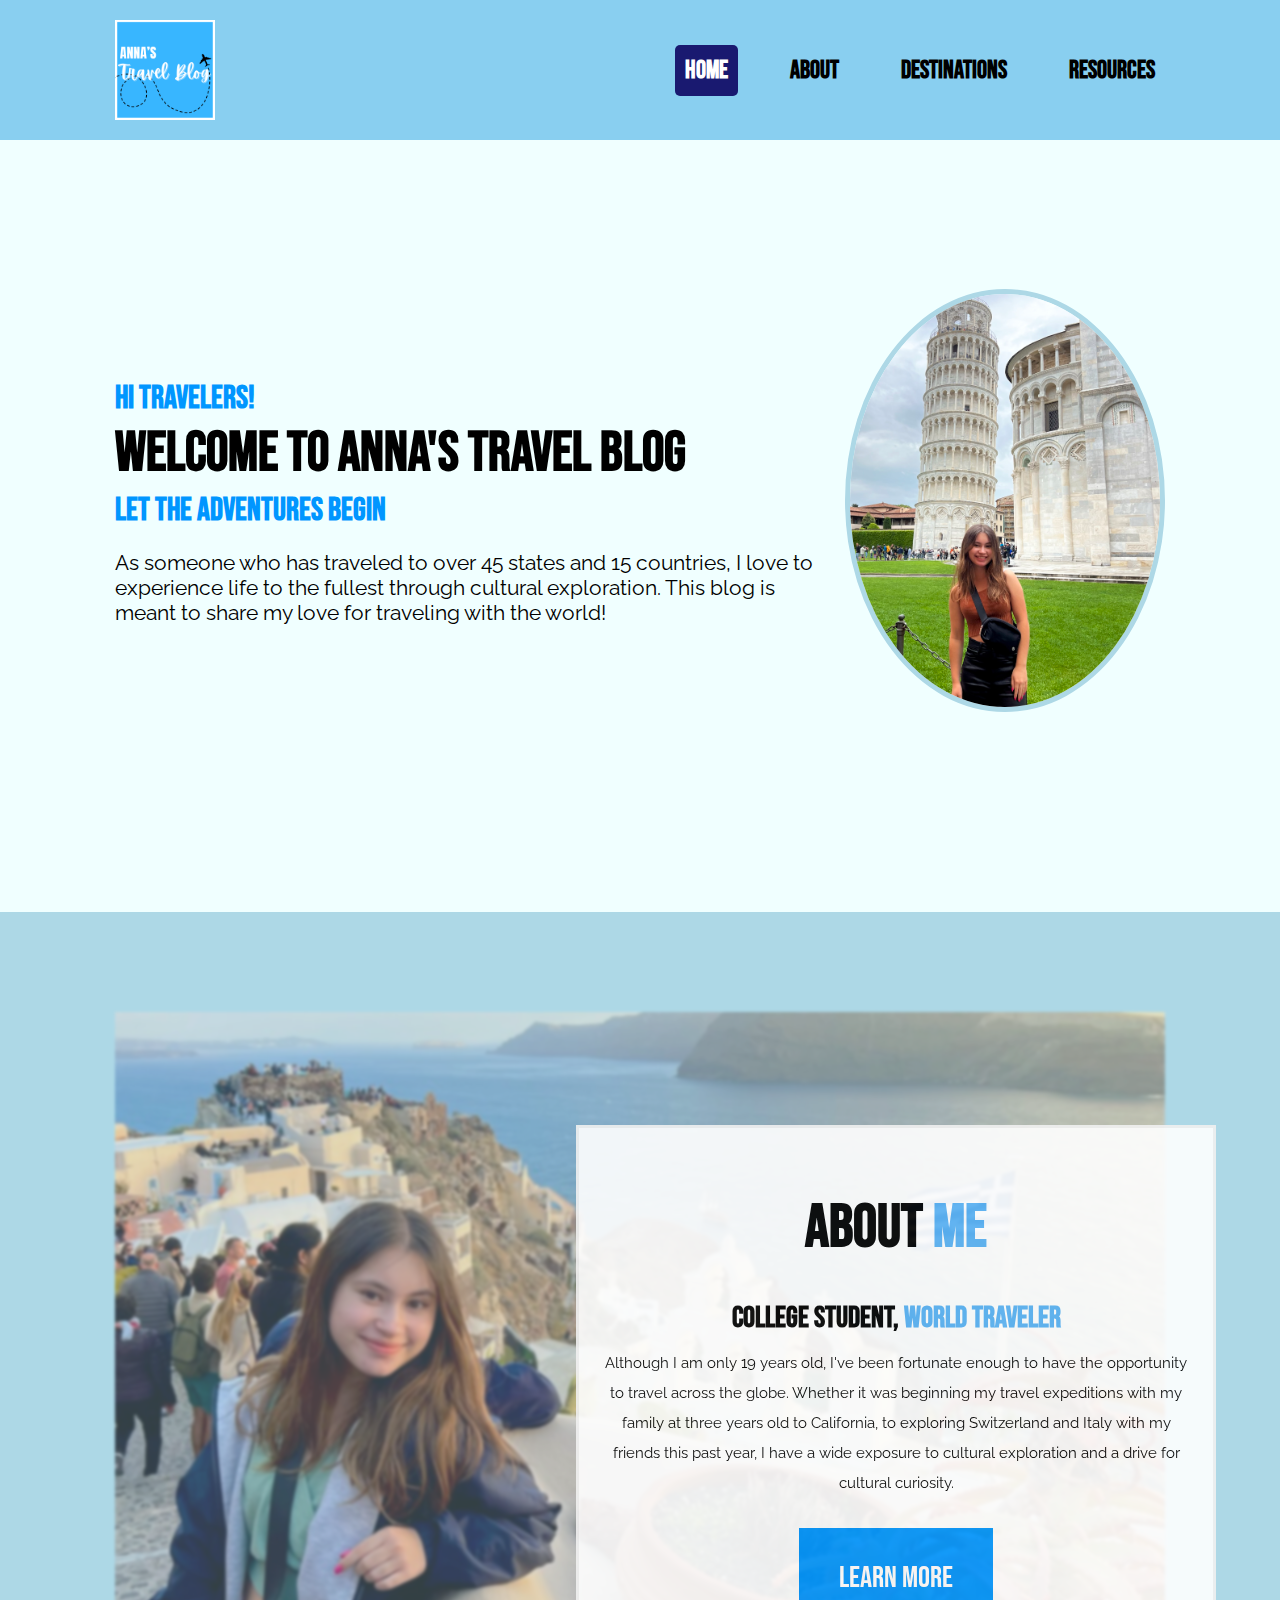
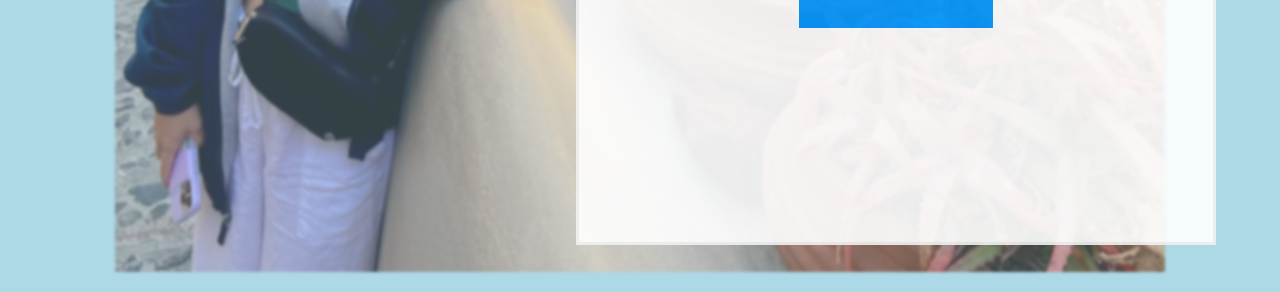
==== Index.html @ c35e8458 "Add files via upload" ====
<!DOCTYPE html>
<html lang="en">
<head>
    <meta charset="UTF-8">
    <meta name="viewport" content="width=device-width, initial-scale=1.0">
    <!-- <link rel="stylesheet" type="text/css" href="css/html5reset.css"> -->
    <link rel="stylesheet" href="css/style.css">
    <link rel="preconnect" href="https://fonts.googleapis.com">
    <link rel="preconnect" href="https://fonts.gstatic.com" crossorigin>
    <link href="https://fonts.googleapis.com/css2?family=Bebas+Neue&display=swap" rel="stylesheet">
    <link rel="preconnect" href="https://fonts.googleapis.com">
    <link rel="preconnect" href="https://fonts.gstatic.com" crossorigin>
    <link href="https://fonts.googleapis.com/css2?family=Bebas+Neue&family=Raleway:ital,wght@0,100..900;1,100..900&display=swap" rel="stylesheet">
    <title>Anna's Travel Blog</title>
</head>
<body>
    <a href = "#main" class="skip-link">Skip to Main Content</a>
    <header class="header">
        <img src="images/logo.png" width="100" alt="Anna's Travel Blog Logo in Light Blue">
        <nav class="navbar">
            <a href="index.html" class="active">Home</a>
            <a href="About.html">About</a>
            <a href="Destinations.html">Destinations</a>
            <a href="Resources.html">Resources</a>
        </nav>
    </header>

    <section class="home" id="home">
        <div class="home-content">
            <h3>Hi Travelers!</h3>
            <h1>Welcome to Anna's Travel Blog</h1>
            <h3>Let the Adventures Begin</h3>
            <p>As someone who has traveled to over 45 states and 15 countries, I love to experience life to the fullest through cultural exploration. This blog is meant to share my love for traveling with the world!</p>
        </div>
        <div class="home-img">
            <img src="images/profilepic.jpeg" alt="Anna standing next to Leaning Tower of Pisa">
        </div>
    </section>
    <section class="about" id="about">
        <div class="about-img-container">
            <img src="images/profilepic2.jpeg" alt="Anna in a pink dress posing in front of Santorini landscape">
        </div>
        <div class="about-content-overlay">
            <h1 class="heading">ABOUT <span> Me</span></h1>
            <h2>College Student, <span>World Traveler</span></h2>
            <p>Although I am only 19 years old, I've been fortunate enough to have the opportunity to travel across the globe. Whether it was beginning my travel expeditions with my family at three years old to California, to exploring Switzerland and Italy with my friends this past year, I have a wide exposure to cultural exploration and a drive for cultural curiosity.</p>
            <a href="About.html" class="learn-more-btn">Learn more</a>
        </div>
    </section>
    <script src="js/main.js"></script>
</body>
</html>
---- css/style.css ----
/* h1 {
    font-family: "Bebas Neue", sans-serif;
    font-weight: 400;
    font-style: normal;
}

h3 {
    font-family: "Raleway", sans-serif;
    font-weight: 400;
    font-style: normal;
}
*/

* {
    margin: 0;
    padding: 0;
    box-sizing: border-box;
    text-decoration: none;
    border: none;
    outline: none;
    scroll-behavior: smooth;
    font-family: "Bebas Neue", sans-serif;
}

:root {
    --bg-color: #F0FFFF;
    --snd-bg-color: #ADD8E6;
    --text-color: #000; 
    --main-color: #59b2f4;
}

html {
    font-size: 62.5%;
    overflow-x: hidden;
}

body {
    background: var(--bg-color);
    color: var(--text-color);
}

section {
    min-height: 100vh;
    padding: 10rem 9% 2rem;

}

header {
    position: fixed;
    top: 0;
    left: 0;
    width: 100%;
    padding: 2rem 9%;
    background-color: #89CFF0;
    display: flex;
    justify-content: space-between;
    align-items: center;
    z-index: 100;
}

.navbar a {
    display: inline-flex;
    font-size: 25px;
    color: #000000;
    margin-left: 4rem;
    font-weight: 700;
    padding: 10px;
    border-radius: 5px;

}

.navbar a:hover,
.navbar a.active {
    color: #fff;
    background-color: #191970;
}

.home {
    display: flex;
    justify-content: center;
    align-items: center;
    background-image: url("backgroundimg.jpeg");

}

.home-content h3 {
    font-size: 3.2rem;
    font-weight: 700;
    color: #0096FF;
}

.home-content h3:nth-of-type(2) {
    margin-bottom: 2rem;
}

span{
    color: var(--main-color);
}

.home-content h1 {
    font-size: 5.6rem;
    font-weight: 700;
    line-height: 1.3;
}

.home-img img {
    width: 25vw;
    border: 5px solid #ADD8E6;
    border-radius: 50%;
}

.home-content p {
    font-size: 2.1rem;
    font-family: "Raleway", sans-serif;
    margin-right: 10px;
}

.about {
    display: flex;
    justify-content: center;
    align-items: center;
    gap: 2rem;
    background: var(--snd-bg-color);
}

.about-img img {
    width: 35vw;
}

.heading{
    text-align: center;
    font-size: 4.5rem;
}

.about-content h2 {
    text-align: left;
    line-height: 1.2;
    font-style: italic;
}

/* .about-content h3 {
    font-size: 2.6rem;
}

.about-content p{
    font-size: 1.6rem;
    font-family: "Raleway", sans-serif;
    margin: 2rem 0 3rem;
}

.gallery-container{
    display: grid;
    grid-template-columns: 1fr 1fr;
    margin: 10px 10px 10px 10px;
    width: 100%;
}

.gallery-container img{
    width: 100%;
    padding: 10px;
    transition: 1s;
    filter: grayscale(100%)
}
.gallery-container img:hover{
    filter: grayscale(0);
    transform: scale(1.1);
}
*/

.about-img-container {
    position: relative;
    width: 100%; /* or specific width */
    margin: 0 auto; /* optional, to center the container */
  }

  .about-img-container img {
    height: 100%;
    width: 100%;
    display: block; /* remove extra space below the image */
    opacity: 70%;
    top: 30%;
    filter: blur(1.5px);
    -webkit-filter: blur(1.5px);
    position: center;
    background-repeat: no-repeat;
    background-size: cover;
  }
  .about-content-overlay {
    position: absolute;
    top: 155%;
    left: 50%; /* position as needed */
    width: 50%; /* adjust width as needed */
    padding: 20px;
    background: rgb(255, 255, 255); /* semi-transparent white background */
    border: 3px solid #f1f1f1;
    opacity: 90%;
    z-index: 2;
    line-height: 1.6;
    text-align: center;
    transform: translate(-50%, -50%);

  }
  .about-content-overlay h1{
    font-size: 60px;
    font-style: bold;
    }

  .about-content-overlay h2{
    font-size: 30px;
    font-style: bold;
    }
  .about-content-overlay p{
  font-size: 15px;
  font-style: bold;
  font-family: "Raleway", sans-serif;
  font-weight: 400;  

}

  .learn-more-btn {
    background-color: #0096FF;	
    border: none;
    color: white;
    padding: 15px 15px;
    text-align: center;
    text-decoration: none;
    display: inline-block;
    font-size: 16px;
    margin: 15px;
    cursor: pointer;
  }

@media only screen and (min-width: 768px) {
} /* tablet*/


@media only screen and (min-width: 600px) {
/* mobile */
}
@media only screen and (min-width: 992px) {
/* desktop */
.about-img-container {
    position: relative;
    width: 100%; /* or specific width */
    margin: 0 auto; /* optional, to center the container */
  }
  
  .about-img-container img {
    height: 100%;
    width: 100%;
    display: block; /* remove extra space below the image */
    opacity: 0.7; /* Use a value between 0 and 1 for opacity */
    /* There is a mistake here, 'position: center' is not a valid CSS, it will be either static (default), relative, absolute, fixed or sticky */
    position: relative; /* changed to position the image within the container */
    background-repeat: no-repeat;
    background-size: cover;
  }
  
  .about-content-overlay {
    position: absolute;
    top: 165%;
    left: 70%; /* aligned to the left edge */
    right: 0%;
    bottom: 20%;
    width: 50%; /* adjust width as needed */
    /* height changed to 100% to cover the full height of the container */
    height: 80%;
    padding: 20px;
    background: rgb(255, 255, 255); /* semi-transparent white background */
    border: 3px solid #f1f1f1;
    opacity: 0.9; /* Use a value between 0 and 1 for opacity */
    z-index: 2;
    line-height: 2.0;
    text-align: center;
    /* Removed transform, it's no longer necessary since we're not centering the overlay */
    justify-content: center;
  }
  .learn-more-btn {
    background-color: #0096FF;	
    border: none;
    color: white;
    padding: 20px 40px;
    text-align: center;
    text-decoration: none;
    display: inline-block;
    font-size: 30px;
    margin: 30px;
    cursor: pointer;
  }
  .about-content-overlay h1{
    font-size: 60px;
    font-style: bold;
    margin-top: 20px;
    }

}
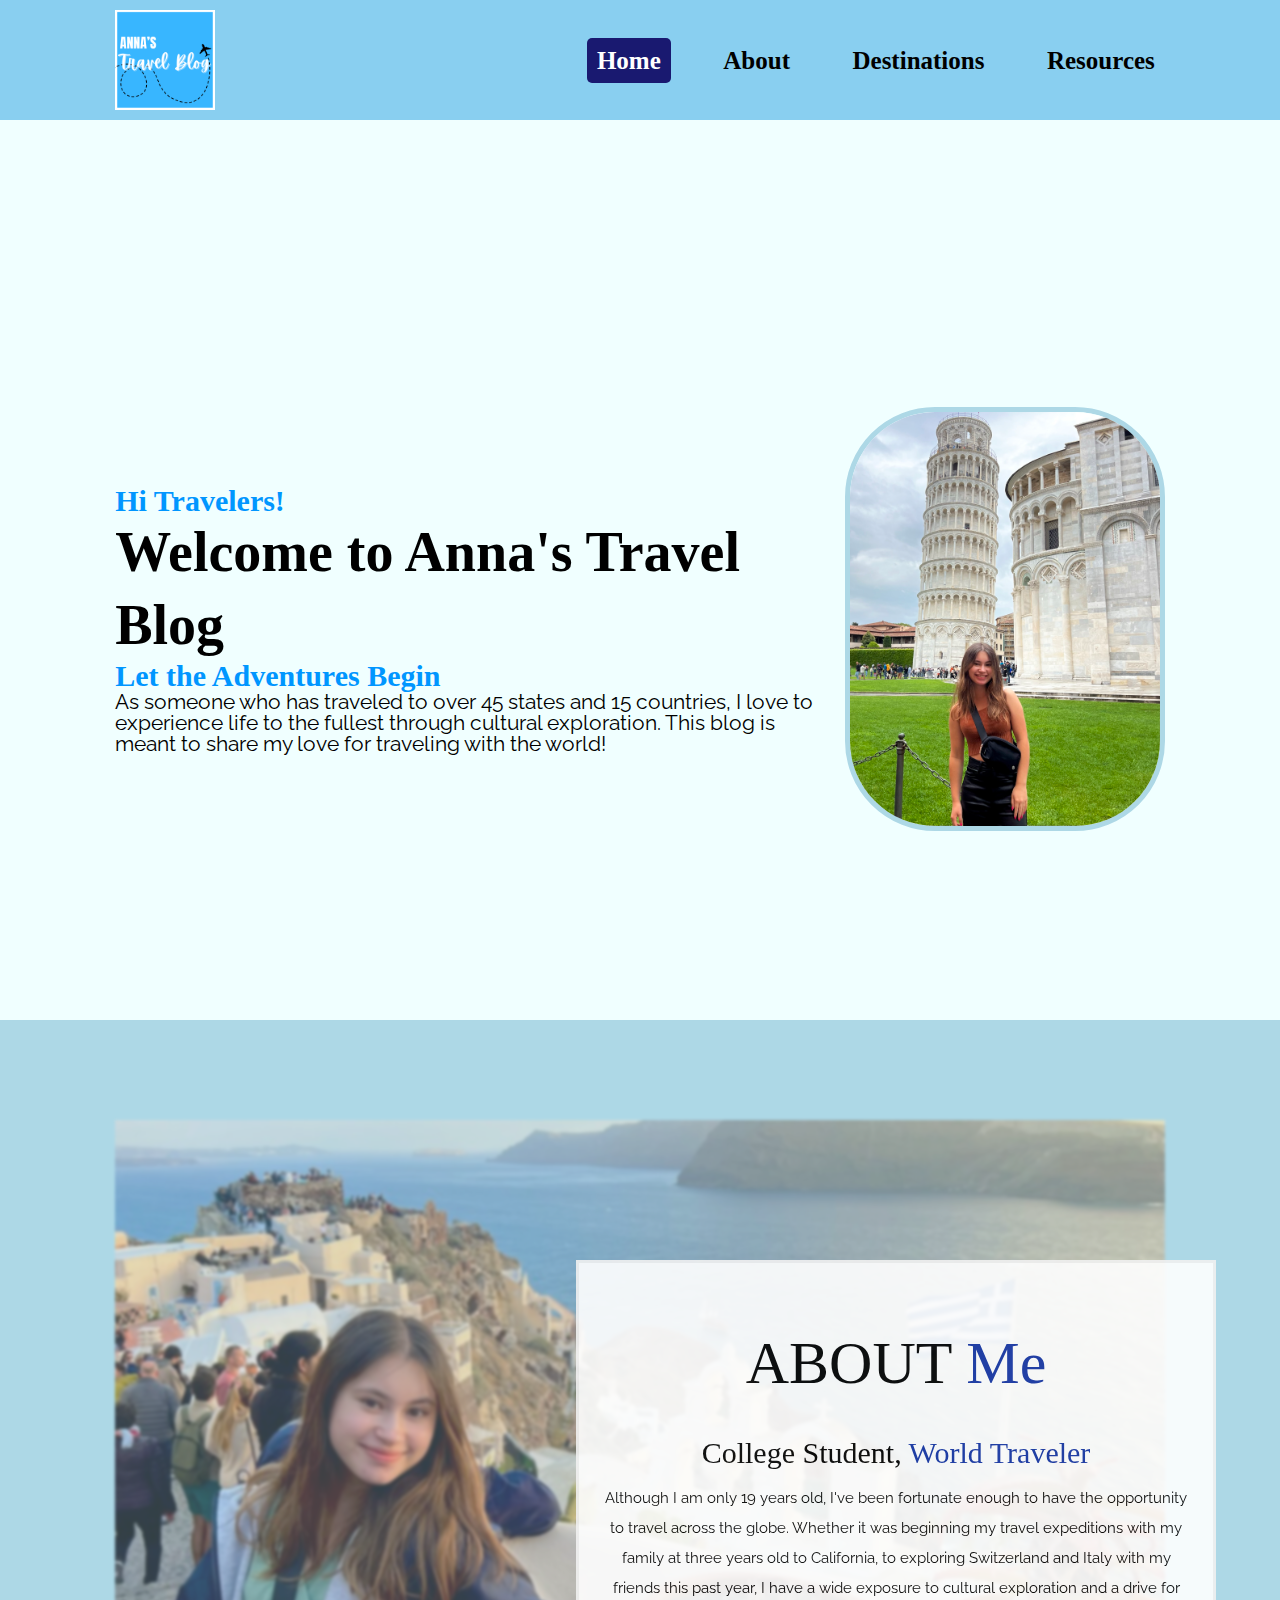
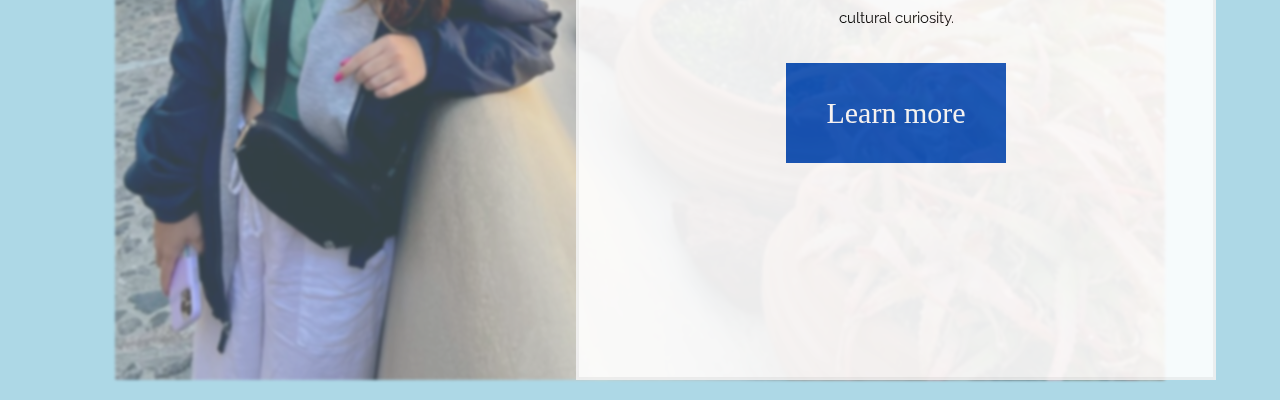
==== commit 600fca29: "Add files via upload" ====
--- a/Index.html
+++ b/Index.html
@@ -3,7 +3,7 @@
 <head>
     <meta charset="UTF-8">
     <meta name="viewport" content="width=device-width, initial-scale=1.0">
-    <!-- <link rel="stylesheet" type="text/css" href="css/html5reset.css"> -->
+    <link rel="stylesheet" type="text/css" href="css/html5reset.css">
     <link rel="stylesheet" href="css/style.css">
     <link rel="preconnect" href="https://fonts.googleapis.com">
     <link rel="preconnect" href="https://fonts.gstatic.com" crossorigin>
@@ -27,10 +27,12 @@
 
     <section class="home" id="home">
         <div class="home-content">
-            <h3>Hi Travelers!</h3>
-            <h1>Welcome to Anna's Travel Blog</h1>
-            <h3>Let the Adventures Begin</h3>
-            <p>As someone who has traveled to over 45 states and 15 countries, I love to experience life to the fullest through cultural exploration. This blog is meant to share my love for traveling with the world!</p>
+            <div>
+                <h2>Hi Travelers!</h2>
+                <h1>Welcome to Anna's Travel Blog</h1>
+                <h3>Let the Adventures Begin</h3>
+                <p>As someone who has traveled to over 45 states and 15 countries, I love to experience life to the fullest through cultural exploration. This blog is meant to share my love for traveling with the world!</p>
+            </div>
         </div>
         <div class="home-img">
             <img src="images/profilepic.jpeg" alt="Anna standing next to Leaning Tower of Pisa">
@@ -38,7 +40,7 @@
     </section>
     <section class="about" id="about">
         <div class="about-img-container">
-            <img src="images/profilepic2.jpeg" alt="Anna in a pink dress posing in front of Santorini landscape">
+            <img src="images/profilepic2.jpeg" alt="Anna posing in front of Santorini landscape">
         </div>
         <div class="about-content-overlay">
             <h1 class="heading">ABOUT <span> Me</span></h1>
--- a/css/style.css
+++ b/css/style.css
@@ -10,6 +10,19 @@
     font-style: normal;
 }
 */
+.skip-link {
+    position: absolute;
+    top: -40px;
+    left: 0;
+    background-color: #fff;
+    padding: 5px;
+    border: 1px solid #000;
+    z-index: 1000;
+  }
+  
+  .skip-link:focus {
+    top: 0;
+  }
 
 * {
     margin: 0;
@@ -26,7 +39,7 @@
     --bg-color: #F0FFFF;
     --snd-bg-color: #ADD8E6;
     --text-color: #000; 
-    --main-color: #59b2f4;
+    --main-color: #1434A4;
 }
 
 html {
@@ -50,7 +63,7 @@
     top: 0;
     left: 0;
     width: 100%;
-    padding: 2rem 9%;
+    padding: 1rem 9%;
     background-color: #89CFF0;
     display: flex;
     justify-content: space-between;
@@ -74,26 +87,26 @@
     color: #fff;
     background-color: #191970;
 }
-
+@media only screen and (min-width: 768px) {
 .home {
     display: flex;
     justify-content: center;
     align-items: center;
-    background-image: url("backgroundimg.jpeg");
-
-}
-
-.home-content h3 {
-    font-size: 3.2rem;
-    font-weight: 700;
-    color: #0096FF;
-}
+
+}
+
 
 .home-content h3:nth-of-type(2) {
     margin-bottom: 2rem;
 }
 
 span{
+    color: var(--main-color);
+}
+
+.home-content h2 {
+    font-size: 30px;
+    margin-top: 20px;
     color: var(--main-color);
 }
 
@@ -106,7 +119,7 @@
 .home-img img {
     width: 25vw;
     border: 5px solid #ADD8E6;
-    border-radius: 50%;
+    border-radius: 75px;
 }
 
 .home-content p {
@@ -114,6 +127,62 @@
     font-family: "Raleway", sans-serif;
     margin-right: 10px;
 }
+}
+.home {
+        flex-direction: row; /* Stack children vertically */
+    }
+    
+    .home-img img {
+        width: 25vw;
+        border: 5px solid #ADD8E6;
+        border-radius: 75px;
+        margin-top: 20px;
+    }
+    
+    .home-content h1 {
+        font-size: 4.0rem; /* Smaller font size for the h1 on mobile */
+    }
+
+    .home-content h2 {
+        font-size: 30px; /* Smaller font size for the h3 on mobile */
+        font-weight: 700;
+        color: #0096FF;
+    }
+
+    .home-content h3 {
+        font-size: 30px; /* Smaller font size for the h3 on mobile */
+        font-weight: 700;
+        color: #0096FF;
+    }
+
+    .home-content p {
+        font-size: 1.8rem;
+    }
+    .home-content h1 {
+        font-size: 5.6rem;
+        font-weight: 700;
+        line-height: 1.3;
+    }
+    
+    .home-img img {
+        width: 25vw;
+        border: 5px solid #ADD8E6;
+        border-radius: 90px;
+        justify-content: center;
+    }
+    
+    .home-content p {
+        font-size: 2.1rem;
+        font-family: "Raleway", sans-serif;
+        margin-right: 10px;
+    }
+
+    span{
+        color: var(--main-color);
+    }
+
+
+
 
 .about {
     display: flex;
@@ -132,10 +201,9 @@
     font-size: 4.5rem;
 }
 
-.about-content h2 {
-    text-align: left;
-    line-height: 1.2;
-    font-style: italic;
+.about-content-overlay p {
+    font-size: 18px;
+
 }
 
 /* .about-content h3 {
@@ -218,7 +286,7 @@
 }
 
   .learn-more-btn {
-    background-color: #0096FF;	
+    background-color: #0F52BA;	
     border: none;
     color: white;
     padding: 15px 15px;
@@ -232,6 +300,13 @@
 
 @media only screen and (min-width: 768px) {
 } /* tablet*/
+.header {
+    position: static;
+}
+#container h1{
+    padding: 20px;
+    margin-top: 10px;
+}
 
 
 @media only screen and (min-width: 600px) {
@@ -258,7 +333,7 @@
   
   .about-content-overlay {
     position: absolute;
-    top: 165%;
+    top: 180%;
     left: 70%; /* aligned to the left edge */
     right: 0%;
     bottom: 20%;
@@ -276,7 +351,7 @@
     justify-content: center;
   }
   .learn-more-btn {
-    background-color: #0096FF;	
+    background-color: #0F52BA;	
     border: none;
     color: white;
     padding: 20px 40px;
@@ -294,3 +369,284 @@
     }
 
 }
+
+
+#main {
+    display: grid;
+    grid-template-columns: repeat(auto-fit, minmax(300px, 1fr));
+    justify-content: center;
+    gap: 35px;
+    padding: 20px;
+}
+
+.card {
+    background-color:#ADD8E6;
+    padding: 20px;
+    border-radius: 10px;
+}
+
+#container {
+    width: 100%;
+    display: flex;
+    flex-direction: column;
+    justify-content: center;
+    align-items: center;
+}
+
+#container h1 {
+    font-size: 60px;
+}
+
+.card h2 {
+    font-size: 35px;
+    text-align: center;
+    margin-bottom: 10px;
+
+}
+
+.card h3 {
+    font-size: 25px;
+    text-align: center;
+    margin-bottom: 20px;
+    
+}
+
+.card p {
+    font-size: 18px;
+    text-align: center;
+    margin-bottom: 20px;
+    font-family: "Raleway", "sans-serif";
+    font-style: bold;
+    color: #191970;	
+    opacity: 0;
+    transition: opacity 0.5s ease-in-out;
+    height: 0;
+    overflow: hidden;
+}
+
+.card:hover p {
+    opacity: 1;
+    height: auto; /* Update height as needed, or use another animation method */
+    margin-top: 10px;
+}
+
+.card img{
+    width: 100%;
+    opacity: 80%;
+    padding: 10px;
+    border-radius: 75px;
+}
+
+.message {
+    background-color: #87CEEB;
+    margin-top: 20px;
+    padding: 25px;
+    position: relative;
+}
+
+.message h2 {
+    font-size: 35px;
+    opacity: 0; /* Initially hide the text */
+    animation: appear 5s forwards;
+}
+
+.message h3 {
+    font-size: 25px;
+    opacity: 0; /* Initially hide the text */
+    animation: appear 5s forwards;
+}
+
+.message p {
+    font-size: 20px;
+    font-family: "Raleway", "sans-serif";
+    line-height: 1.6;
+    margin-top: 10px;
+    margin-bottom: 20px;
+    opacity: 0; /* Initially hide the text */
+    animation: appear 5s forwards; /* Use the 'appear' animation for 5 seconds */
+  }
+  
+  @keyframes appear {
+    from {
+      opacity: 0; /* Start with opacity 0 */
+    }
+    to {
+      opacity: 1; /* Gradually increase opacity to 1 */
+    }
+  }
+
+ /* .message-img {
+    position: relative;
+    top: 0;
+    right: 0; /* Align image to the right of the message */
+     /* margin-top: 25px;
+    width: 100%;
+    opacity: 0; /* Initially hide the text */
+     /* animation: appear 5s forwards; /* Use the 'appear' animation for 5 seconds */
+      /*border-radius: 90px;
+  } */
+
+.social-media a{
+    display: inline-flex;
+    justify-content: center;
+    align-items: center;
+    margin-top:10px;
+    font-size: 25px;
+    color: #191970;	
+    transition: .5s ease;
+    text-decoration: underline;
+}
+
+/* #destination-container {
+    width: 100%;
+    display: flex;
+    flex-direction: row;
+    justify-content: center;
+    align-items: center;
+}
+
+
+* {box-sizing:border-box}
+
+/* Slideshow container */
+.slideshow-container {
+  width: 60%;
+  position: relative;
+  margin: auto;
+}
+
+/* Hide the images by default */
+.mySlides {
+  display: none;
+}
+
+/* Next & previous buttons */
+.prev, .next {
+  cursor: pointer;
+  position: absolute;
+  top: 50%;
+  width: auto;
+  margin-top: -22px;
+  padding: 16px;
+  color: white;
+  font-weight: bold;
+  font-size: 18px;
+  transition: 0.6s ease;
+  border-radius: 0 3px 3px 0;
+  user-select: none;
+}
+
+/* Position the "next button" to the right */
+.next {
+  right: 0;
+  border-radius: 3px 0 0 3px;
+}
+
+/* On hover, add a black background color with a little bit see-through */
+.prev:hover, .next:hover {
+  background-color: rgba(0,0,0,0.8);
+}
+
+/* Caption text */
+.text {
+  color: #f2f2f2;
+  font-size: 40px;
+  padding: 8px 12px;
+  position: absolute;
+  bottom: 8px;
+  width: 100%;
+  text-align: center;
+  background-color: #000;
+  opacity: 80%;
+}
+
+/* Number text (1/3 etc) */
+.numbertext {
+  color: #f2f2f2;
+  font-size: 20px;
+  padding: 8px 12px;
+  position: absolute;
+  top: 0;
+  background-color: black;
+}
+
+/* The dots/bullets/indicators */
+.dot {
+  cursor: pointer;
+  height: 15px;
+  width: 15px;
+  margin: 5px;
+  padding: 10px;
+  color: white;
+  background-color: #bbb;
+  border-radius: 50%;
+  display: inline-block;
+  transition: background-color 0.6s ease;
+}
+
+.active, .dot:hover {
+  background-color: #717171;
+}
+
+/* Fading animation */
+.fade {
+  animation-name: fade;
+  animation-duration: 1.5s;
+}
+
+@keyframes fade {
+  from {opacity: .4}
+  to {opacity: 1}
+}
+
+#destination-container h1{
+    font-size: 60px;
+    text-align: center;
+    margin: 25px;
+}
+
+#Hungary h2 {
+    font-size: 40px;
+    text-align: center;
+    margin-top: 20px;
+    padding: 20px;
+    color: white;
+    font-family: "Raleway", sans-serif;
+}
+
+#Hungary {
+    background-color: #4682B4;	
+}
+
+
+#Italy h2 {
+    font-size: 40px;
+    text-align: center;
+    margin-top: 20px;
+    padding: 20px;
+    color: white;
+    font-family: "Raleway", sans-serif;
+}
+
+#Italy {
+    background-color: #4682B4;	
+}
+
+#Greece h2 {
+    font-size: 40px;
+    text-align: center;
+    margin-top: 20px;
+    padding: 20px;
+    color: white;
+    font-family: "Raleway", sans-serif;
+}
+
+#Greece {
+    background-color: #4682B4;	
+}
+
+#destination-header h2{
+    font-size: 40px;
+    text-align: center;
+    margin: 25px;
+}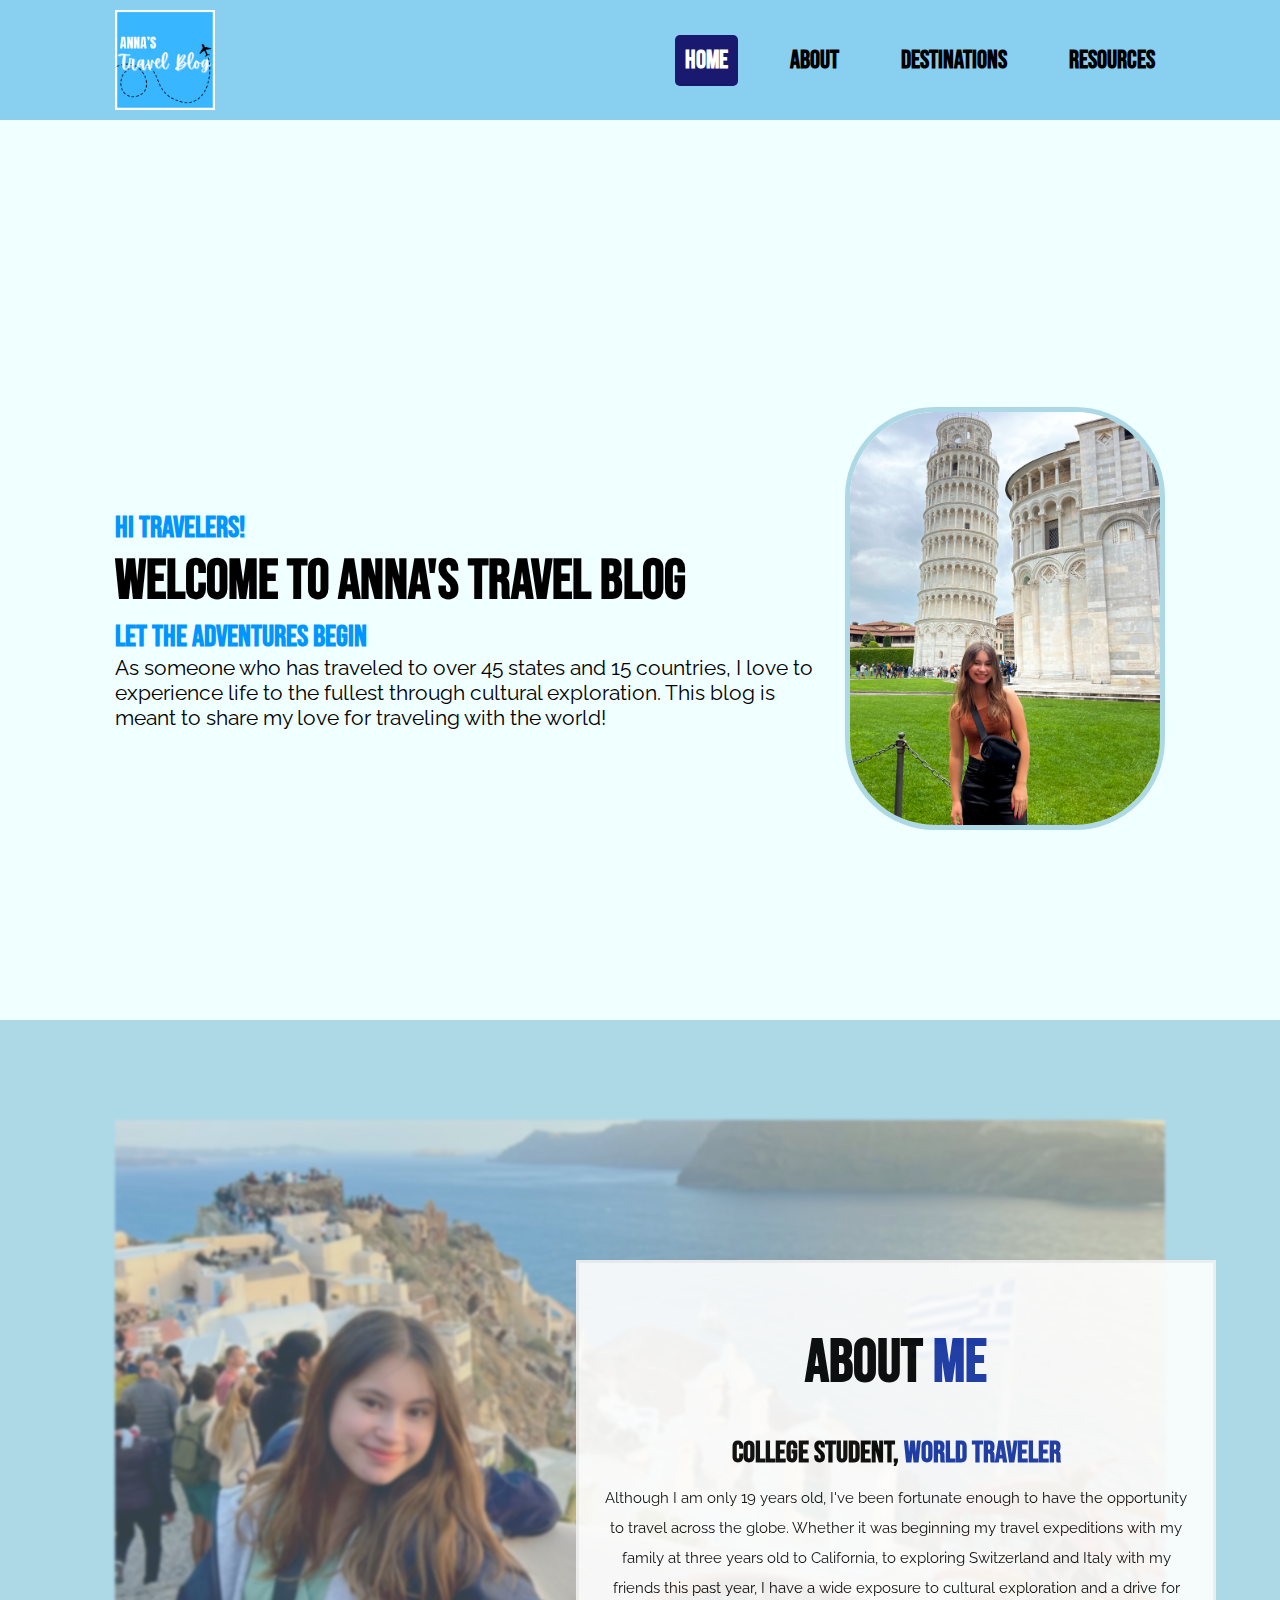
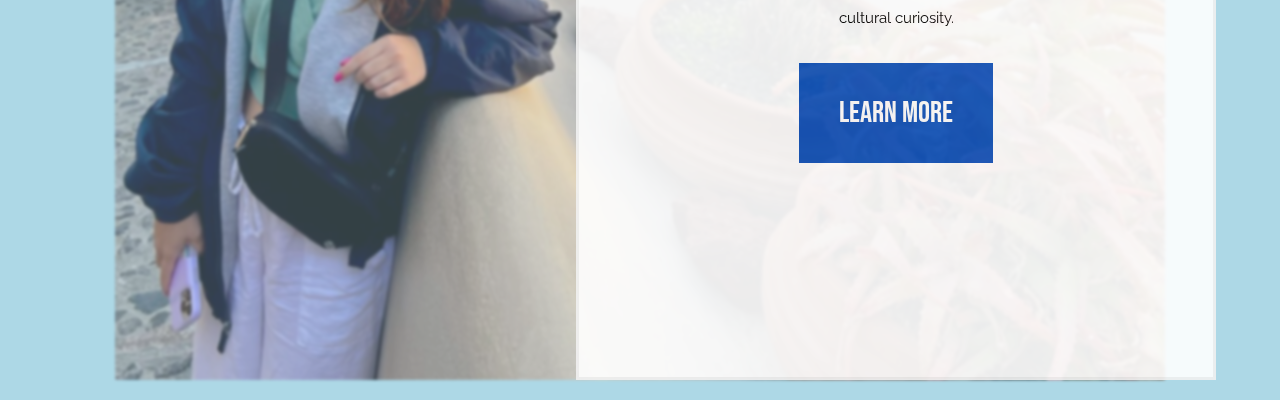
==== commit 63ce51ce: "Add files via upload" ====
--- a/Index.html
+++ b/Index.html
@@ -3,7 +3,6 @@
 <head>
     <meta charset="UTF-8">
     <meta name="viewport" content="width=device-width, initial-scale=1.0">
-    <link rel="stylesheet" type="text/css" href="css/html5reset.css">
     <link rel="stylesheet" href="css/style.css">
     <link rel="preconnect" href="https://fonts.googleapis.com">
     <link rel="preconnect" href="https://fonts.gstatic.com" crossorigin>
@@ -18,7 +17,7 @@
     <header class="header">
         <img src="images/logo.png" width="100" alt="Anna's Travel Blog Logo in Light Blue">
         <nav class="navbar">
-            <a href="index.html" class="active">Home</a>
+            <a href="Index.html" class="active">Home</a>
             <a href="About.html">About</a>
             <a href="Destinations.html">Destinations</a>
             <a href="Resources.html">Resources</a>
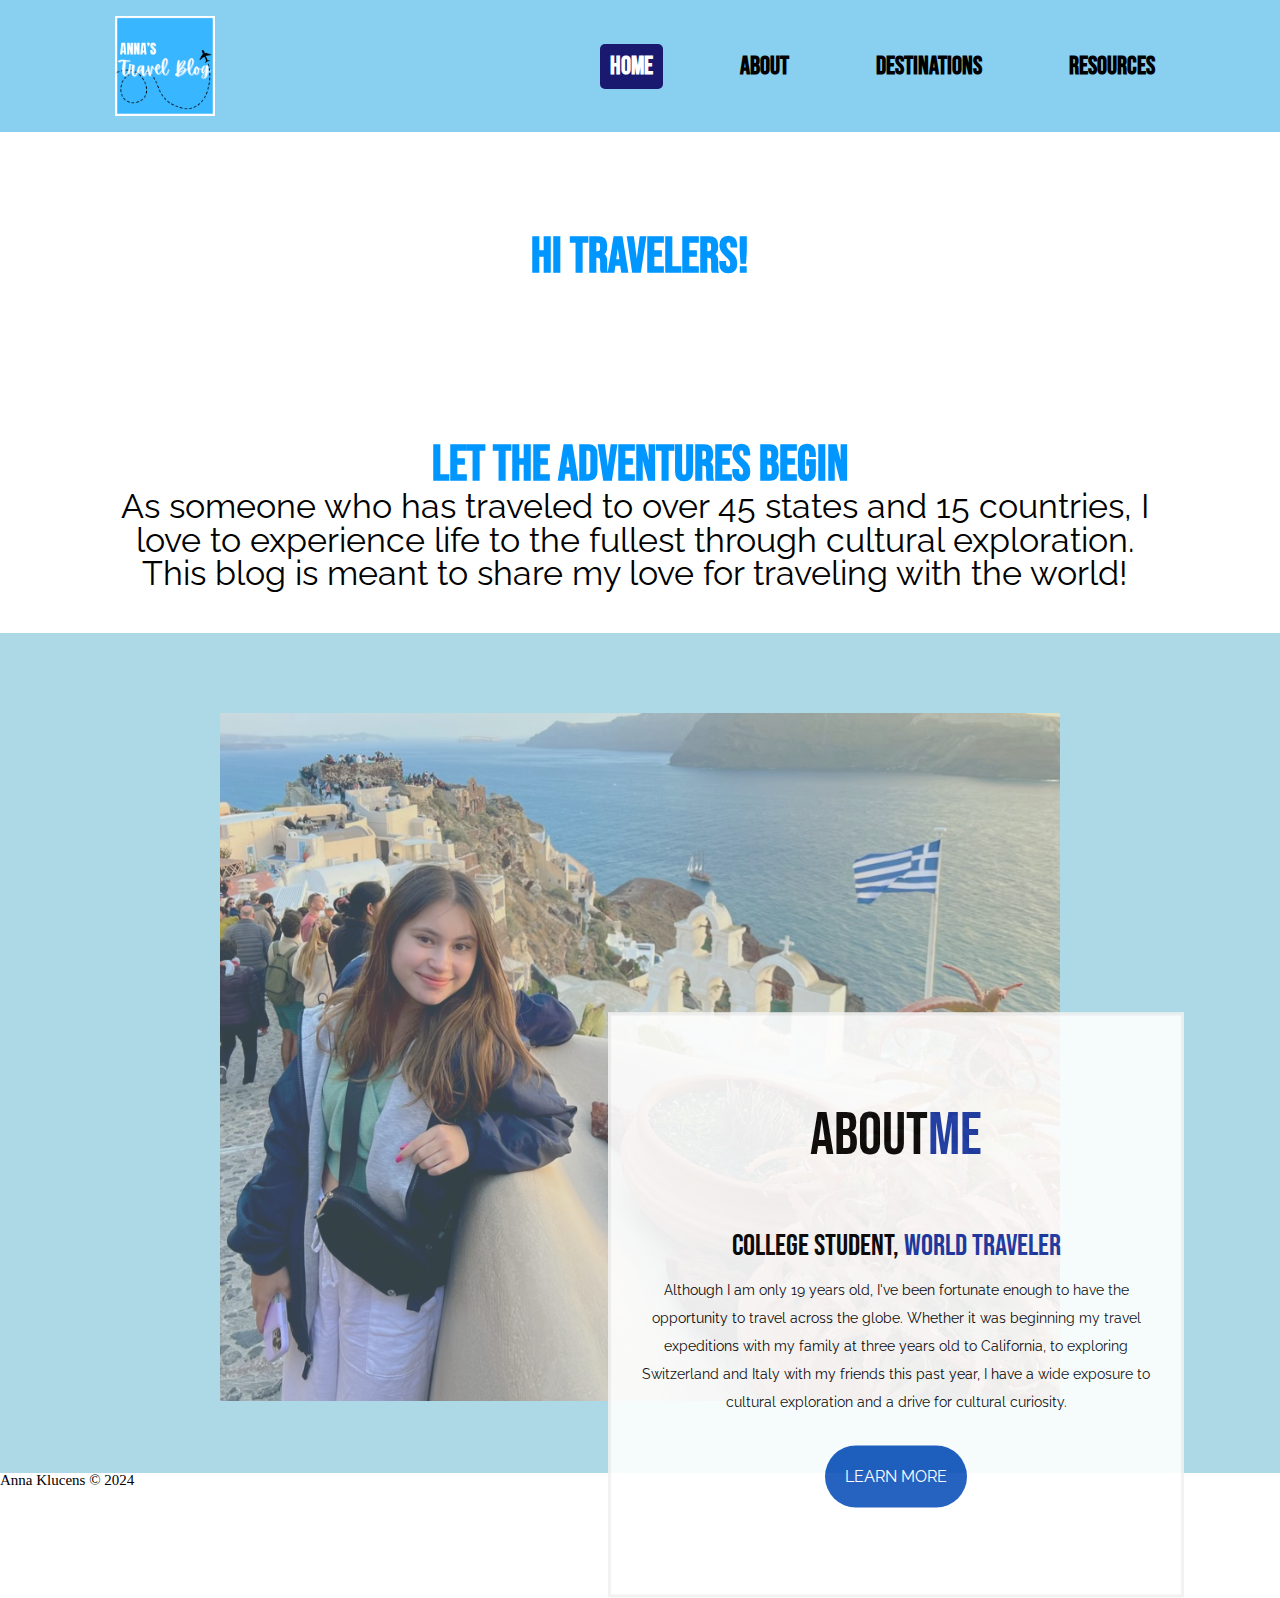
==== commit 0bf09e8b: "Add files via upload" ====
--- a/Index.html
+++ b/Index.html
@@ -3,6 +3,7 @@
 <head>
     <meta charset="UTF-8">
     <meta name="viewport" content="width=device-width, initial-scale=1.0">
+    <link rel="stylesheet" href="css/html5reset.css">
     <link rel="stylesheet" href="css/style.css">
     <link rel="preconnect" href="https://fonts.googleapis.com">
     <link rel="preconnect" href="https://fonts.gstatic.com" crossorigin>
@@ -23,31 +24,30 @@
             <a href="Resources.html">Resources</a>
         </nav>
     </header>
-
+    <main id="main">
     <section class="home" id="home">
-        <div class="home-content">
-            <div>
+            <div class="home-content">
                 <h2>Hi Travelers!</h2>
                 <h1>Welcome to Anna's Travel Blog</h1>
-                <h3>Let the Adventures Begin</h3>
+                <h2>Let the Adventures Begin</h2>
                 <p>As someone who has traveled to over 45 states and 15 countries, I love to experience life to the fullest through cultural exploration. This blog is meant to share my love for traveling with the world!</p>
             </div>
-        </div>
-        <div class="home-img">
-            <img src="images/profilepic.jpeg" alt="Anna standing next to Leaning Tower of Pisa">
-        </div>
     </section>
     <section class="about" id="about">
         <div class="about-img-container">
             <img src="images/profilepic2.jpeg" alt="Anna posing in front of Santorini landscape">
         </div>
         <div class="about-content-overlay">
-            <h1 class="heading">ABOUT <span> Me</span></h1>
+            <h1 class="heading">ABOUT<span>Me</span></h1>
             <h2>College Student, <span>World Traveler</span></h2>
             <p>Although I am only 19 years old, I've been fortunate enough to have the opportunity to travel across the globe. Whether it was beginning my travel expeditions with my family at three years old to California, to exploring Switzerland and Italy with my friends this past year, I have a wide exposure to cultural exploration and a drive for cultural curiosity.</p>
-            <a href="About.html" class="learn-more-btn">Learn more</a>
+            <a href="About.html" class="learn-more-btn">LEARN MORE</a>
         </div>
     </section>
+</main>
     <script src="js/main.js"></script>
+    <footer>
+        <p>Anna Klucens &copy; 2024</p>
+    </footer>
 </body>
 </html>--- a/css/style.css
+++ b/css/style.css
@@ -18,11 +18,16 @@
     padding: 5px;
     border: 1px solid #000;
     z-index: 1000;
+    font-family: "Bebas Neue", sans-serif;
   }
   
   .skip-link:focus {
     top: 0;
   }
+
+footer {
+    font-size: 15px;
+}
 
 * {
     margin: 0;
@@ -35,6 +40,7 @@
     font-family: "Bebas Neue", sans-serif;
 }
 
+
 :root {
     --bg-color: #F0FFFF;
     --snd-bg-color: #ADD8E6;
@@ -42,20 +48,46 @@
     --main-color: #1434A4;
 }
 
-html {
-    font-size: 62.5%;
-    overflow-x: hidden;
-}
 
 body {
-    background: var(--bg-color);
     color: var(--text-color);
 }
 
 section {
-    min-height: 100vh;
-    padding: 10rem 9% 2rem;
-
+    padding: 5rem 9% 2rem;
+
+}
+
+h1 {
+    font-family: "Bebas Neue", sans-serif;
+}
+
+.home-content h1{ 
+    display: flex;
+    justify-content: center;
+    align-items: center;
+    font-size: 80px;
+    font-weight: 70;
+    line-height: 1.3;
+    padding: 20px;
+} 
+
+.home-content {
+    display: grid;
+    place-items: center;
+    width: 100%;
+}
+  
+.home-content h1 {
+    font-family: "Bebas Neue", sans-serif;
+    font-size: 20px;
+    display: inline-block;
+    opacity: 0; /* Initially hide the text */
+    animation: appear 8s forwards;
+}
+
+h2 {
+    font-family: "Bebas Neue", sans-serif;
 }
 
 header {
@@ -69,6 +101,7 @@
     justify-content: space-between;
     align-items: center;
     z-index: 100;
+    font-family: "Bebas Neue", sans-serif;
 }
 
 .navbar a {
@@ -79,8 +112,16 @@
     font-weight: 700;
     padding: 10px;
     border-radius: 5px;
-
-}
+    font-family: "Bebas Neue", sans-serif;
+}
+
+
+.home {
+    background-position: center;
+    background-size: cover;
+    position: relative;
+}
+
 
 .navbar a:hover,
 .navbar a.active {
@@ -92,9 +133,20 @@
     display: flex;
     justify-content: center;
     align-items: center;
-
-}
-
+    background-position: center;
+    background-size: cover;
+    position: relative;
+}
+
+.home-content h1{ 
+    display: flex;
+    justify-content: center;
+    align-items: center;
+    font-size: 90px;
+    font-weight: 70;
+    line-height: 1.3;
+    padding: 20px;
+} 
 
 .home-content h3:nth-of-type(2) {
     margin-bottom: 2rem;
@@ -104,17 +156,18 @@
     color: var(--main-color);
 }
 
+
 .home-content h2 {
+    display: flex;
     font-size: 30px;
     margin-top: 20px;
     color: var(--main-color);
-}
-
-.home-content h1 {
-    font-size: 5.6rem;
-    font-weight: 700;
-    line-height: 1.3;
-}
+    font-family: "Bebas Neue", sans-serif;
+    text-align: center;
+    justify-content: center;
+
+}
+
 
 .home-img img {
     width: 25vw;
@@ -123,45 +176,52 @@
 }
 
 .home-content p {
-    font-size: 2.1rem;
+    font-size: 22px;
     font-family: "Raleway", sans-serif;
-    margin-right: 10px;
-}
-}
-.home {
-        flex-direction: row; /* Stack children vertically */
-    }
+}
     
+}
     .home-img img {
         width: 25vw;
         border: 5px solid #ADD8E6;
         border-radius: 75px;
         margin-top: 20px;
     }
-    
-    .home-content h1 {
-        font-size: 4.0rem; /* Smaller font size for the h1 on mobile */
-    }
 
     .home-content h2 {
-        font-size: 30px; /* Smaller font size for the h3 on mobile */
+        display: flex;
+        justify-content: center;
+        align-items: center;
+        font-size: 50px; 
         font-weight: 700;
         color: #0096FF;
     }
 
     .home-content h3 {
-        font-size: 30px; /* Smaller font size for the h3 on mobile */
+        display: flex;
+        justify-content: center;
+        align-items: center;
+        font-size: 40px;
         font-weight: 700;
         color: #0096FF;
+        padding-bottom: 30px;
     }
 
     .home-content p {
-        font-size: 1.8rem;
+        font-size: 16px;
+        text-align: center;
+        padding-bottom: 10px;
     }
     .home-content h1 {
-        font-size: 5.6rem;
-        font-weight: 700;
+        display: flex;
+        text-align: center;
+        justify-content: center;
+        align-items: center;
+        font-size: 80px;
+        font-weight: 70;
         line-height: 1.3;
+        padding: 20px;
+
     }
     
     .home-img img {
@@ -177,6 +237,11 @@
         margin-right: 10px;
     }
 
+    h3 {
+        font-family: "Bebas Neue", sans-serif;
+
+    }
+
     span{
         color: var(--main-color);
     }
@@ -206,60 +271,30 @@
 
 }
 
-/* .about-content h3 {
-    font-size: 2.6rem;
-}
-
-.about-content p{
-    font-size: 1.6rem;
-    font-family: "Raleway", sans-serif;
-    margin: 2rem 0 3rem;
-}
-
-.gallery-container{
-    display: grid;
-    grid-template-columns: 1fr 1fr;
-    margin: 10px 10px 10px 10px;
-    width: 100%;
-}
-
-.gallery-container img{
-    width: 100%;
-    padding: 10px;
-    transition: 1s;
-    filter: grayscale(100%)
-}
-.gallery-container img:hover{
-    filter: grayscale(0);
-    transform: scale(1.1);
-}
-*/
-
 .about-img-container {
     position: relative;
-    width: 100%; /* or specific width */
-    margin: 0 auto; /* optional, to center the container */
+    width: 100%; 
+    margin: 0 auto; 
   }
 
   .about-img-container img {
     height: 100%;
     width: 100%;
-    display: block; /* remove extra space below the image */
+    display: block; 
     opacity: 70%;
     top: 30%;
-    filter: blur(1.5px);
-    -webkit-filter: blur(1.5px);
     position: center;
     background-repeat: no-repeat;
     background-size: cover;
+    margin-bottom: 40px;
   }
   .about-content-overlay {
     position: absolute;
-    top: 155%;
-    left: 50%; /* position as needed */
-    width: 50%; /* adjust width as needed */
-    padding: 20px;
-    background: rgb(255, 255, 255); /* semi-transparent white background */
+    top: 160%;
+    left: 50%;
+    width: 75%;
+    padding: 20px;
+    background: rgb(255, 255, 255);
     border: 3px solid #f1f1f1;
     opacity: 90%;
     z-index: 2;
@@ -269,7 +304,7 @@
 
   }
   .about-content-overlay h1{
-    font-size: 60px;
+    font-size: 50px;
     font-style: bold;
     }
 
@@ -277,6 +312,7 @@
     font-size: 30px;
     font-style: bold;
     }
+
   .about-content-overlay p{
   font-size: 15px;
   font-style: bold;
@@ -285,7 +321,7 @@
 
 }
 
-  .learn-more-btn {
+.learn-more-btn {
     background-color: #0F52BA;	
     border: none;
     color: white;
@@ -296,6 +332,8 @@
     font-size: 16px;
     margin: 15px;
     cursor: pointer;
+    font-family: "Raleway", sans-serif;
+    border-radius: 90px;
   }
 
 @media only screen and (min-width: 768px) {
@@ -307,71 +345,84 @@
     padding: 20px;
     margin-top: 10px;
 }
-
-
-@media only screen and (min-width: 600px) {
-/* mobile */
-}
+.panel {
+    width: 500px;
+    height: 500px;
+}
+
 @media only screen and (min-width: 992px) {
 /* desktop */
 .about-img-container {
     position: relative;
-    width: 100%; /* or specific width */
-    margin: 0 auto; /* optional, to center the container */
+    width: 80%;
+    margin: 0 auto;
   }
   
   .about-img-container img {
     height: 100%;
     width: 100%;
-    display: block; /* remove extra space below the image */
-    opacity: 0.7; /* Use a value between 0 and 1 for opacity */
-    /* There is a mistake here, 'position: center' is not a valid CSS, it will be either static (default), relative, absolute, fixed or sticky */
-    position: relative; /* changed to position the image within the container */
+    display: block;
+    opacity: 0.7;
+    position: relative; 
     background-repeat: no-repeat;
     background-size: cover;
   }
   
   .about-content-overlay {
     position: absolute;
-    top: 180%;
-    left: 70%; /* aligned to the left edge */
+    top: 145%;
+    left: 70%;
     right: 0%;
     bottom: 20%;
-    width: 50%; /* adjust width as needed */
-    /* height changed to 100% to cover the full height of the container */
-    height: 80%;
-    padding: 20px;
-    background: rgb(255, 255, 255); /* semi-transparent white background */
+    width: 45%;
+    height: 65%;
+    padding: 20px;
+    background: rgb(255, 255, 255);
     border: 3px solid #f1f1f1;
-    opacity: 0.9; /* Use a value between 0 and 1 for opacity */
+    opacity: 0.9;
     z-index: 2;
     line-height: 2.0;
     text-align: center;
-    /* Removed transform, it's no longer necessary since we're not centering the overlay */
     justify-content: center;
   }
   .learn-more-btn {
     background-color: #0F52BA;	
     border: none;
     color: white;
-    padding: 20px 40px;
+    padding: 15px 20px;
     text-align: center;
     text-decoration: none;
     display: inline-block;
-    font-size: 30px;
+    font-size: 16px;
     margin: 30px;
     cursor: pointer;
   }
   .about-content-overlay h1{
+    display: flex;
+    text-align: center;
+    justify-content: center;
     font-size: 60px;
     font-style: bold;
-    margin-top: 20px;
-    }
-
-}
-
-
-#main {
+    margin: 0;
+
+    }
+    .about-content-overlay p{
+        display: flex;
+        text-align: center;
+        align-items: center;
+        justify-content: center;
+        font-size: 14px;
+        font-style: bold;
+        }
+
+        .panel {
+            width: 600px;
+            height: 600px;
+        }    
+}
+
+
+#container {
     display: grid;
     grid-template-columns: repeat(auto-fit, minmax(300px, 1fr));
     justify-content: center;
@@ -385,16 +436,11 @@
     border-radius: 10px;
 }
 
-#container {
-    width: 100%;
-    display: flex;
-    flex-direction: column;
-    justify-content: center;
-    align-items: center;
-}
-
-#container h1 {
+#main h1 {
     font-size: 60px;
+    text-align: center;
+    padding: 20px;
+    margin-top: 20px;
 }
 
 .card h2 {
@@ -462,65 +508,41 @@
     line-height: 1.6;
     margin-top: 10px;
     margin-bottom: 20px;
-    opacity: 0; /* Initially hide the text */
-    animation: appear 5s forwards; /* Use the 'appear' animation for 5 seconds */
+    opacity: 0; 
+    animation: appear 5s forwards;
   }
   
   @keyframes appear {
     from {
-      opacity: 0; /* Start with opacity 0 */
+      opacity: 0;
     }
     to {
-      opacity: 1; /* Gradually increase opacity to 1 */
-    }
-  }
-
- /* .message-img {
-    position: relative;
-    top: 0;
-    right: 0; /* Align image to the right of the message */
-     /* margin-top: 25px;
-    width: 100%;
-    opacity: 0; /* Initially hide the text */
-     /* animation: appear 5s forwards; /* Use the 'appear' animation for 5 seconds */
-      /*border-radius: 90px;
-  } */
+      opacity: 1; 
+    }
+  }
 
 .social-media a{
     display: inline-flex;
     justify-content: center;
     align-items: center;
     margin-top:10px;
-    font-size: 25px;
+    font-size: 18px;
     color: #191970;	
     transition: .5s ease;
     text-decoration: underline;
-}
-
-/* #destination-container {
-    width: 100%;
-    display: flex;
-    flex-direction: row;
-    justify-content: center;
-    align-items: center;
-}
-
-
-* {box-sizing:border-box}
-
-/* Slideshow container */
+    font-family: 'Raleway', 'sans-serif';
+}
+
 .slideshow-container {
-  width: 60%;
+  width: 80%;
   position: relative;
   margin: auto;
 }
 
-/* Hide the images by default */
 .mySlides {
   display: none;
 }
 
-/* Next & previous buttons */
 .prev, .next {
   cursor: pointer;
   position: absolute;
@@ -534,23 +556,22 @@
   transition: 0.6s ease;
   border-radius: 0 3px 3px 0;
   user-select: none;
-}
-
-/* Position the "next button" to the right */
+  background-color: black;
+  opacity: 80%;
+}
+
 .next {
   right: 0;
   border-radius: 3px 0 0 3px;
 }
 
-/* On hover, add a black background color with a little bit see-through */
 .prev:hover, .next:hover {
-  background-color: rgba(0,0,0,0.8);
-}
-
-/* Caption text */
+  background-color: black;
+}
+
 .text {
   color: #f2f2f2;
-  font-size: 40px;
+  font-size: 12px;
   padding: 8px 12px;
   position: absolute;
   bottom: 8px;
@@ -558,19 +579,64 @@
   text-align: center;
   background-color: #000;
   opacity: 80%;
-}
-
-/* Number text (1/3 etc) */
+  font-family: 'Raleway', sans-serif;
+}
+
+@media only screen and (min-width: 768px) {
+    .text {
+        color: #f2f2f2;
+        font-size: 16px;
+        padding: 8px 12px;
+        position: absolute;
+        bottom: 8px;
+        width: 100%;
+        text-align: center;
+        background-color: #000;
+        opacity: 80%;
+        font-family: 'Raleway', sans-serif;
+      }
+      .numbertext {
+        color: #f2f2f2;
+        font-size: 20px;
+        padding: 8px 12px;
+        position: absolute;
+        top: 0;
+        background-color: black;
+        opacity: 80%;
+      }
+      .prev, .next {
+        cursor: pointer;
+        position: absolute;
+        top: 50%;
+        width: auto;
+        margin-top: -22px;
+        padding: 16px;
+        color: white;
+        font-weight: bold;
+        font-size: 18px;
+        transition: 0.6s ease;
+        border-radius: 0 3px 3px 0;
+        user-select: none;
+        background-color: black;
+        opacity: 80%;
+      }
+      .slideshow-container {
+        width: 50%;
+        position: relative;
+        margin: auto;
+      }
+    }
+
 .numbertext {
   color: #f2f2f2;
-  font-size: 20px;
+  font-size: 15px;
   padding: 8px 12px;
   position: absolute;
   top: 0;
   background-color: black;
-}
-
-/* The dots/bullets/indicators */
+  opacity: 80%;
+}
+
 .dot {
   cursor: pointer;
   height: 15px;
@@ -578,7 +644,7 @@
   margin: 5px;
   padding: 10px;
   color: white;
-  background-color: #bbb;
+  background-color: white;
   border-radius: 50%;
   display: inline-block;
   transition: background-color 0.6s ease;
@@ -588,7 +654,6 @@
   background-color: #717171;
 }
 
-/* Fading animation */
 .fade {
   animation-name: fade;
   animation-duration: 1.5s;
@@ -649,4 +714,257 @@
     font-size: 40px;
     text-align: center;
     margin: 25px;
-}+}
+
+#France h2 {
+    font-size: 40px;
+    text-align: center;
+    margin-top: 20px;
+    padding: 20px;
+    color: white;
+    font-family: "Raleway", sans-serif;
+}
+
+#France {
+    background-color: #4682B4;	
+}
+
+  
+  .container {
+    display: flex;
+    flex-wrap: wrap;
+    justify-content: space-around;
+    align-items: center;
+    margin: 50px;
+    height: 100%;
+  }
+  
+  .panel {
+    width: 300px;
+    height: 300px;
+    margin: 10px;
+    border-radius: 98px;
+    overflow: hidden;
+    position: relative;
+    background-color: #6082B6;
+    transition: background-color 0.3s ease;
+  }
+  
+  .panel-content {
+    width: 100%;
+    height: 100%;
+    display: flex;
+    justify-content: center;
+    align-items: center;
+    position: absolute;
+    top: 0;
+    left: 0;
+  }
+
+  .panel-link {
+    position: absolute;
+    color: white;
+    font-size: 60px;
+    transition: opacity 0.3s ease;
+    font-family: "Bebas Neue", sans-serif;
+
+  }
+  
+.panel:hover .panel-link {
+    opacity: 1;
+}
+
+  .panel-content img {
+    opacity: 90%;
+    width: 100%;
+    height: 100%;
+  }  
+  
+
+  .panel:hover {
+    background-color: black;
+    opacity: 80%;
+  }
+  
+  .panel:hover .caption {
+    color: white;
+  }
+  
+
+.resources-header h1 {
+    font-size: 60px;
+    text-align: center;
+    margin-top: 25px;
+    margin-bottom: 15px;
+}
+
+.resources-header h2 {
+    font-size: 40px;
+    text-align: center;
+    margin: 10px;
+    color: var(--main-color);
+}
+
+.resource-info {
+    font-family: 'Raleway', sans-serif;
+    display: flex;
+    flex-direction: column;
+    justify-content: center;
+    align-items: center;
+    height: 490px;
+    background-color: #ADD8E6;
+    color: black;
+    font-size: 40px;
+    padding: 10px;
+    margin: 10px;
+  }
+
+  #resource-info-text h1 {
+    display: flex;
+    text-align: center;
+    align-items: center;
+    justify-content: center;
+    font-size: 30px;
+    font-family: 'Bebas Neue', sans-serif;
+    padding: 0px;
+    margin: 0;
+    top: 10px;
+  }
+
+  #resource-info-text h2 {
+    display: flex;
+    text-align: center;
+    align-items: center;
+    font-size: 20px;
+    font-family: 'Raleway', sans-serif;
+    padding-bottom: 30px;
+  }
+
+  #todo-app {
+    width: 80%;
+    margin: 0 auto;
+    padding: 20px;
+    background-color: #fff;
+    border-radius: 10px;
+    box-shadow: 0 4px 8px rgba(0, 0, 0, 0.1);
+  }
+  
+  #todo-form input[type="text"] {
+    width: 80%;
+    padding: 10px;
+    border: 2px solid #ddd;
+    border-radius: 4px;
+    margin-right: 10px;
+  }
+  
+  #todo-form button {
+    padding: 10px 20px;
+    background-color: #1434A4;
+    color: white;
+    border: none;
+    border-radius: 4px;
+    cursor: pointer;
+    transition: background-color 0.3s;
+  }
+  
+  #todo-form button:hover {
+    background-color: #4682B4;
+  }
+  
+  #todo-list {
+    list-style: none;
+    padding: 0;
+  }
+  
+  #todo-list li {
+    background-color: #f9f9f9;
+    margin-top: 10px;
+    padding: 10px;
+    border-radius: 4px;
+    display: flex;
+    justify-content: space-between;
+    align-items: center;
+  }
+
+  #todo-app h1 {
+    font-size: 30px;
+    text-align: left;
+    padding: 0;
+
+  }
+
+  @media only screen and (min-width: 768px) {
+
+    #todo-app {
+        width: 80%;
+        margin: 0 auto;
+        padding: 20px;
+        background-color: #fff;
+        border-radius: 10px;
+        box-shadow: 0 4px 8px rgba(0, 0, 0, 0.1);
+      }
+
+      #todo-app h1 {
+        font-size: 45px;
+        text-align: left;
+        padding: 0;
+
+      }
+      
+      #todo-form input[type="text"] {
+        width: 70%;
+        padding: 10px;
+        border: 2px solid #ddd;
+        border-radius: 4px;
+        margin-right: 10px;
+      }
+      
+      #todo-form button {
+        padding: 10px 20px;
+        background-color: #1434A4;
+        color: white;
+        border: none;
+        border-radius: 4px;
+        cursor: pointer;
+        transition: background-color 0.3s;
+      }
+      
+      #todo-form button:hover {
+        background-color: #4682B4;
+      }
+      
+      #todo-list {
+        list-style: none;
+        padding: 0;
+      }
+      
+      #todo-list li {
+        background-color: #f9f9f9;
+        margin-top: 10px;
+        padding: 10px;
+        border-radius: 4px;
+        display: flex;
+        justify-content: space-between;
+        align-items: center;
+      }
+
+      #resource-info-text h1 {
+        display: flex;
+        text-align: center;
+        align-items: center;
+        justify-content: center;
+        font-size: 45px;
+        font-family: 'Bebas Neue', sans-serif;
+        padding: 30px;
+        top: 20px;
+      }
+    
+      #resource-info-text h2 {
+        display: flex;
+        text-align: center;
+        align-items: center;
+        font-size: 25px;
+        font-family: 'Raleway', sans-serif;
+        padding-bottom: 30px;
+      }
+  }